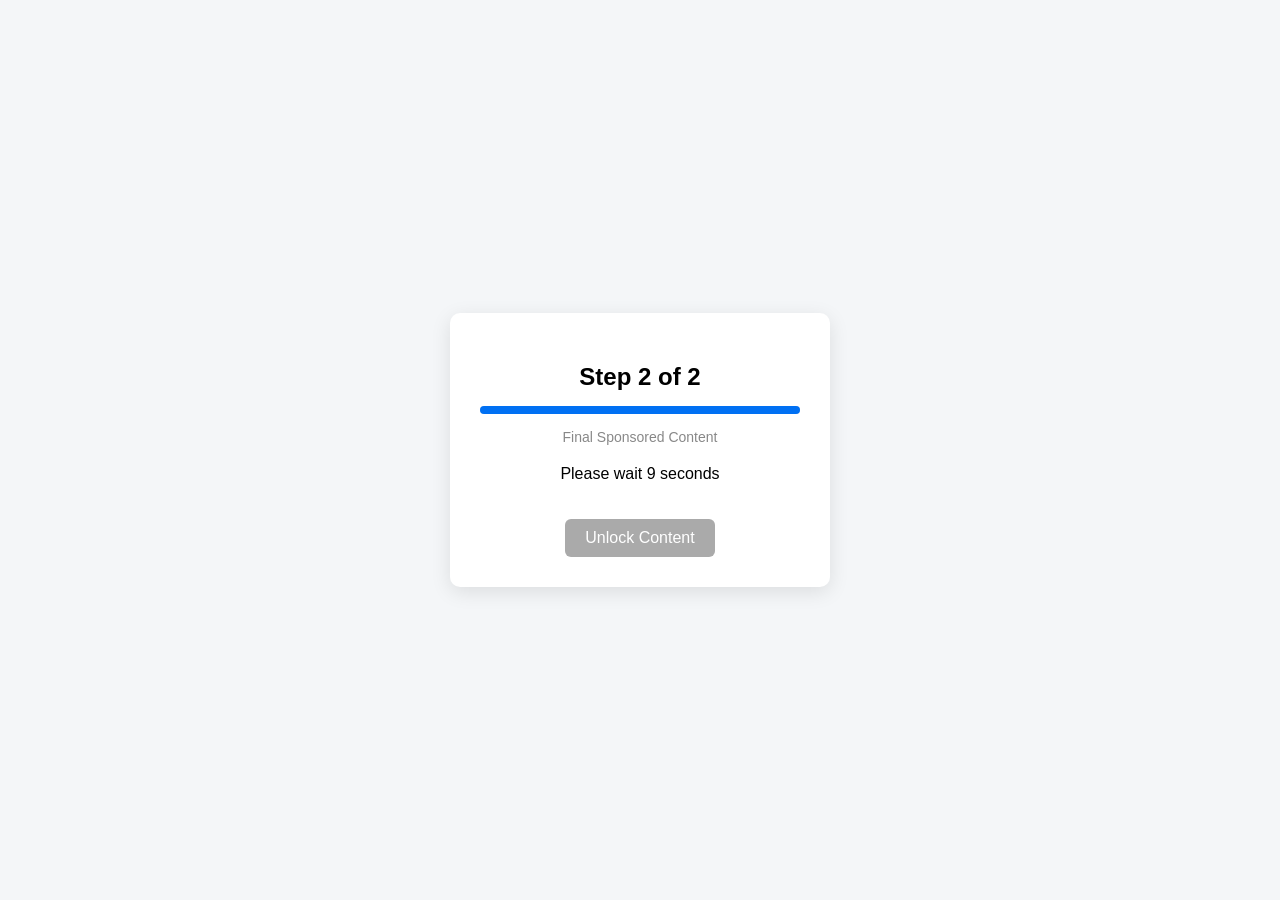
==== step2.html @ 8e5c6377 "Add files via upload" ====
<!DOCTYPE html>
<html>
<head>
<meta charset="UTF-8">
<title>Final Step</title>
<link rel="stylesheet" href="style.css">
</head>

<body>

<div class="container">

<h2>Step 2 of 2</h2>

<div class="progress">
<div class="bar" style="width:100%"></div>
</div>

<p class="sponsored">Final Sponsored Content</p>

<p>Please wait <span id="timer">10</span> seconds</p>

<button id="finishBtn" disabled>Unlock Content</button>

</div>

<script>

let timeLeft = 10;

let countdown = setInterval(function(){

timeLeft--;

document.getElementById("timer").innerText = timeLeft;

if(timeLeft <= 0){

clearInterval(countdown);

document.getElementById("finishBtn").disabled = false;

}

},1000);

document.getElementById("finishBtn").onclick = function(){

// Monetag smartlink first
window.location = "https://mnegl.com/YOURSMARTLINK";

};

// optional redirect after Monetag
setTimeout(function(){

window.location = "https://t.me/YOURBOT?start=unlock";

},15000);

</script>

</body>
</html>
---- style.css ----
body{
font-family: Arial, sans-serif;
background:#f4f6f8;
margin:0;
padding:0;
display:flex;
justify-content:center;
align-items:center;
height:100vh;
}

.container{
background:white;
padding:30px;
border-radius:10px;
text-align:center;
box-shadow:0 5px 20px rgba(0,0,0,0.1);
width:320px;
}

h2{
margin-bottom:10px;
}

.sponsored{
color:#888;
font-size:14px;
margin-bottom:20px;
}

.ad-box img{
width:100%;
border-radius:6px;
}

button{
margin-top:20px;
padding:10px 20px;
font-size:16px;
background:#0070f3;
color:white;
border:none;
border-radius:6px;
cursor:pointer;
}

button:disabled{
background:#aaa;
cursor:not-allowed;
}

.progress{
background:#e5e5e5;
border-radius:20px;
height:8px;
margin:15px 0;
}

.bar{
height:8px;
background:#0070f3;
border-radius:20px;
}
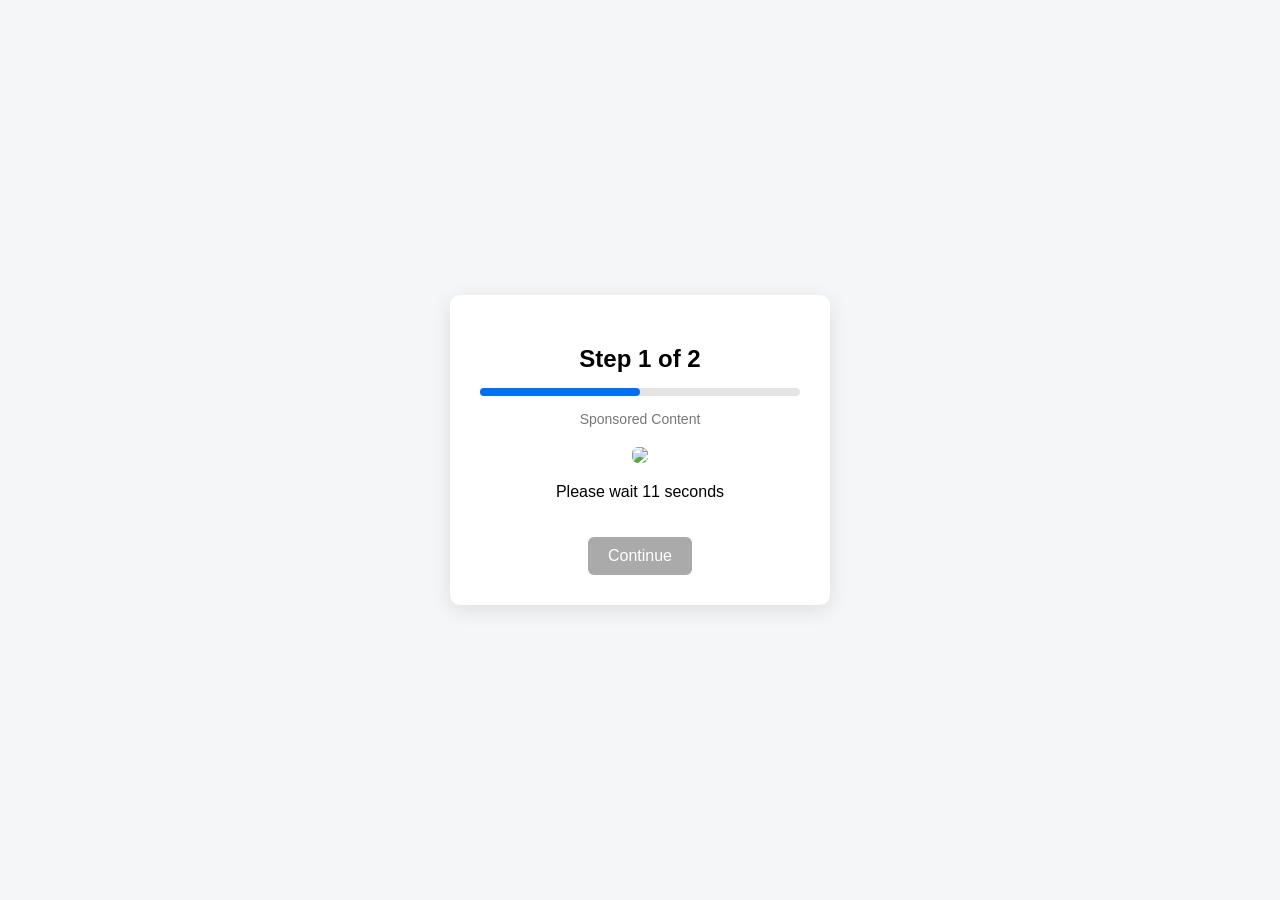
==== commit b26ffc3a: "Add files via upload" ====
--- a/step2.html
+++ b/step2.html
@@ -26,6 +26,10 @@
 
 <script>
 
+if(!localStorage.getItem("adgate_step1")){
+window.location="index.html";
+}
+
 let timeLeft = 10;
 
 let countdown = setInterval(function(){
@@ -46,17 +50,11 @@
 
 document.getElementById("finishBtn").onclick = function(){
 
-// Monetag smartlink first
-window.location = "https://mnegl.com/YOURSMARTLINK";
+window.open("https://omg10.com/4/10705379");
+
+window.location = "https://t.me/YOUR_BOT_USERNAME?start=unlock";
 
 };
-
-// optional redirect after Monetag
-setTimeout(function(){
-
-window.location = "https://t.me/YOURBOT?start=unlock";
-
-},15000);
 
 </script>
 
--- a/style.css
+++ b/style.css
@@ -1,8 +1,7 @@
 body{
-font-family: Arial, sans-serif;
+font-family:Arial, sans-serif;
 background:#f4f6f8;
 margin:0;
-padding:0;
 display:flex;
 justify-content:center;
 align-items:center;
@@ -13,9 +12,9 @@
 background:white;
 padding:30px;
 border-radius:10px;
+width:320px;
 text-align:center;
 box-shadow:0 5px 20px rgba(0,0,0,0.1);
-width:320px;
 }
 
 h2{
@@ -23,8 +22,8 @@
 }
 
 .sponsored{
-color:#888;
 font-size:14px;
+color:#777;
 margin-bottom:20px;
 }
 
@@ -36,11 +35,11 @@
 button{
 margin-top:20px;
 padding:10px 20px;
-font-size:16px;
+border:none;
 background:#0070f3;
 color:white;
-border:none;
 border-radius:6px;
+font-size:16px;
 cursor:pointer;
 }
 
@@ -50,9 +49,9 @@
 }
 
 .progress{
+height:8px;
 background:#e5e5e5;
 border-radius:20px;
-height:8px;
 margin:15px 0;
 }
 
